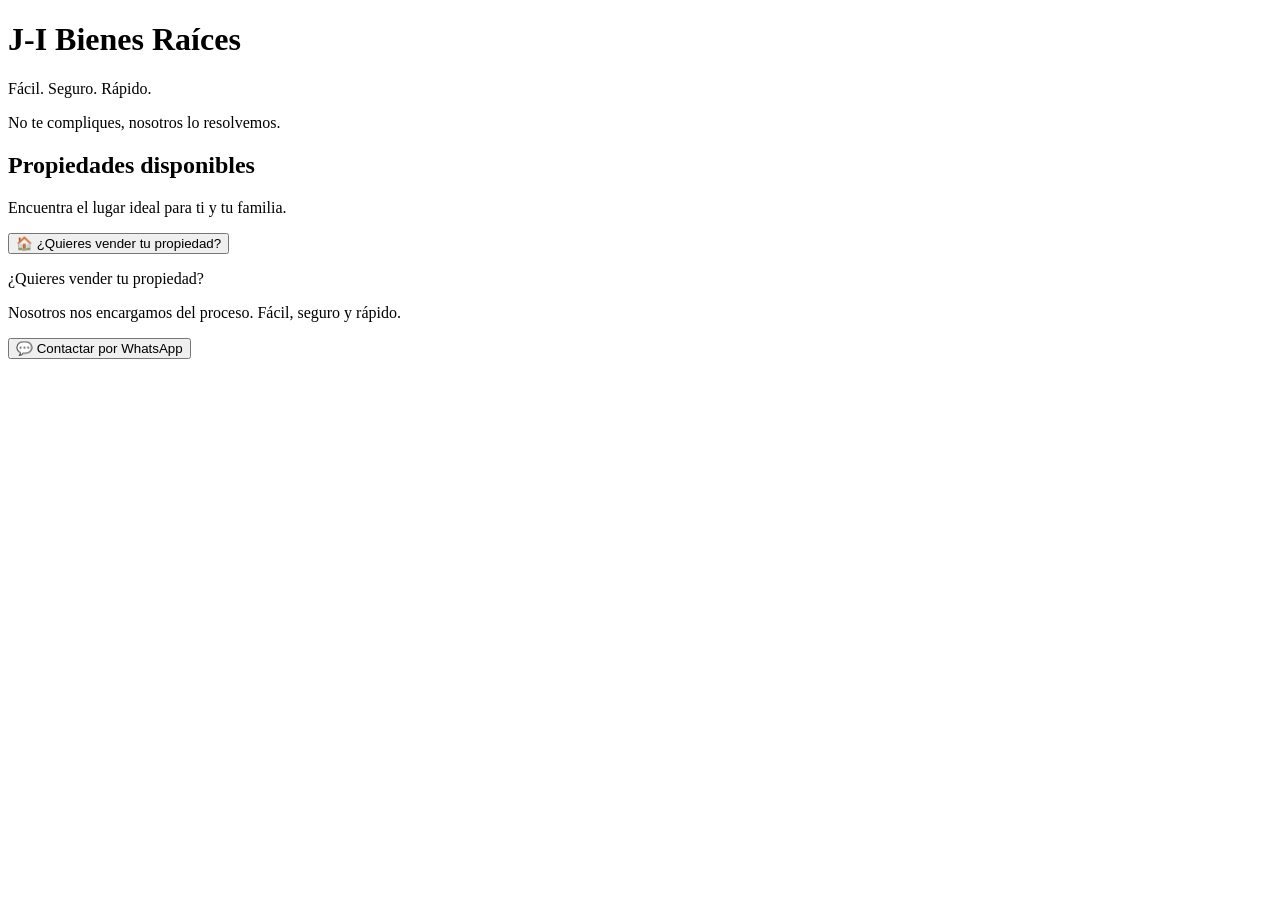
==== index.html @ 923f6cbc "Create index.html" ====
<!DOCTYPE html>
<html lang="es">
<head>
    <meta charset="UTF-8">
    <meta name="viewport" content="width=device-width, initial-scale=1.0">

    <title>J-I Bienes Raíces</title>

    <link rel="stylesheet" href="style.css">
</head>

<body>

    <!-- Encabezado principal -->
    <header class="main-header">

        <div class="brand">
            <h1>J-I Bienes Raíces</h1>

            <p class="slogan">
                <span>Fácil.</span>
                <span>Seguro.</span>
                <span>Rápido.</span>
            </p>

            <p class="slogan-subtitle">
                No te compliques, nosotros lo resolvemos.
            </p>
        </div>

    </header>


    <!-- Contenido principal -->
    <main>

        <section id="properties" class="properties-section">

            <div class="section-header">
                <h2>Propiedades disponibles</h2>

                <p>
                    Encuentra el lugar ideal para ti y tu familia.
                </p>
            </div>


            <!-- Las propiedades aparecerán aquí mediante JavaScript -->
            <div id="property-list">

                <!-- Las casas aparecerán aquí -->

            </div>

        </section>

    </main>


    <!-- Contacto para propietarios -->
    <div class="owner-contact">

        <button
            id="owner-contact-button"
            class="owner-contact-button"
            type="button"
        >
            🏠 ¿Quieres vender tu propiedad?
        </button>


        <div
            id="owner-contact-menu"
            class="owner-contact-menu"
        >

            <p class="owner-contact-title">
                ¿Quieres vender tu propiedad?
            </p>

            <p class="owner-contact-text">
                Nosotros nos encargamos del proceso.
                Fácil, seguro y rápido.
            </p>

            <button
                id="owner-whatsapp-button"
                class="owner-whatsapp-button"
                type="button"
            >
                💬 Contactar por WhatsApp
            </button>

        </div>

    </div>


    <script src="script.js"></script>

</body>
</html>
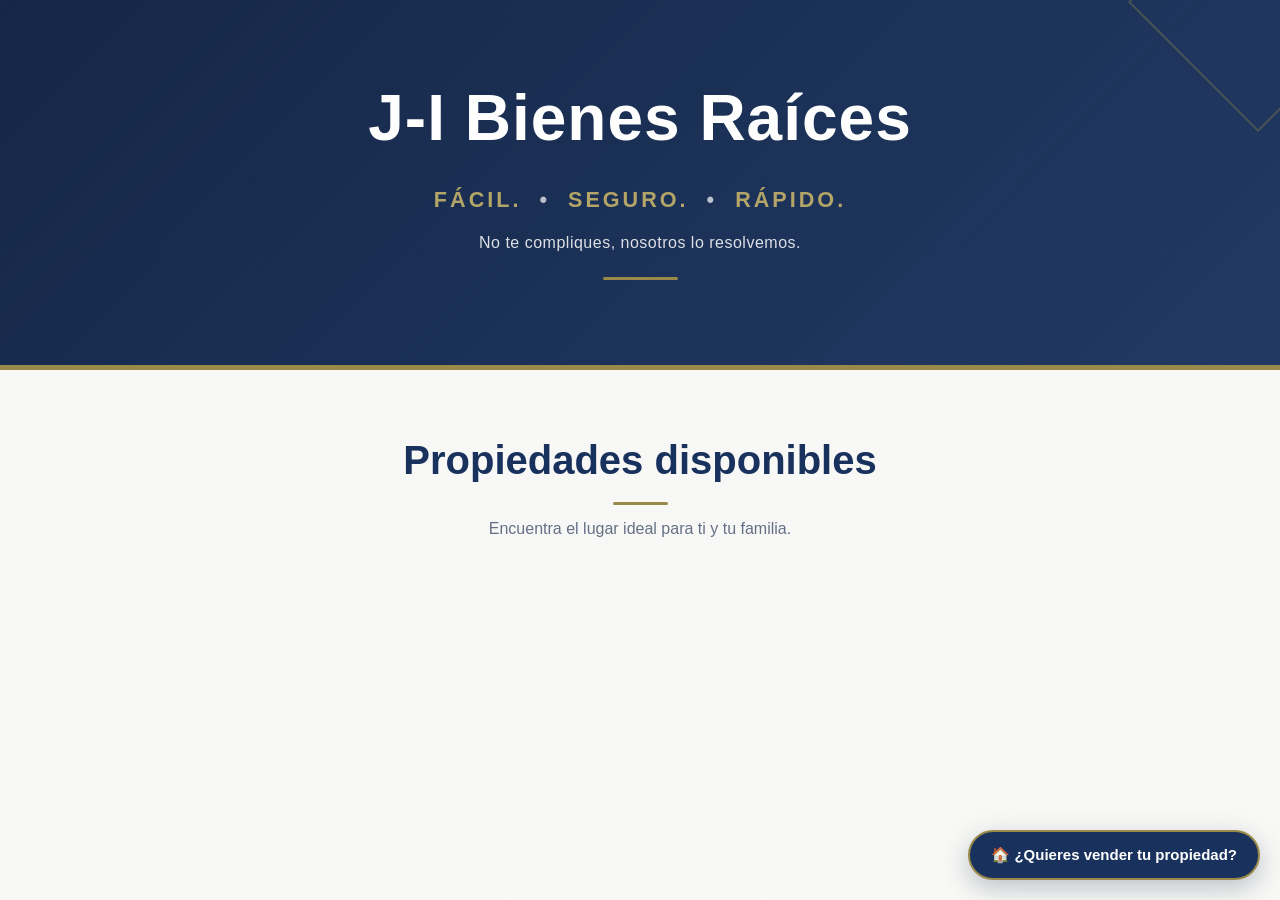
==== commit 47e302b3: "Update index.html" ====
--- a/index.html
+++ b/index.html
@@ -4,7 +4,7 @@
     <meta charset="UTF-8">
     <meta name="viewport" content="width=device-width, initial-scale=1.0">
 
-    <title>J-I Bienes Raíces</title>
+    <title>JI Bienes Raíces</title>
 
     <link rel="stylesheet" href="style.css">
 </head>
--- a/style.css
+++ b/style.css
@@ -0,0 +1,1142 @@
+/* =========================================================
+   J-I BIENES RAÍCES
+   Identidad visual:
+   Azul marino + Dorado + Blanco
+   ========================================================= */
+
+
+/* =========================================================
+   VARIABLES DE MARCA
+   ========================================================= */
+
+:root {
+    --navy: #19315d;
+    --navy-dark: #102344;
+    --navy-light: #294775;
+
+    --gold: #9a8a4a;
+    --gold-dark: #7d6f38;
+    --gold-light: #b3a467;
+
+    --white: #ffffff;
+    --background: #f7f7f5;
+    --text: #26303d;
+    --text-light: #667085;
+
+    --border: rgba(25, 49, 93, 0.12);
+
+    --shadow: 0 10px 30px rgba(16, 35, 68, 0.10);
+    --shadow-hover: 0 18px 40px rgba(16, 35, 68, 0.17);
+
+    --radius: 16px;
+}
+
+
+/* =========================================================
+   CONFIGURACIÓN GENERAL
+   ========================================================= */
+
+* {
+    box-sizing: border-box;
+    margin: 0;
+    padding: 0;
+}
+
+html {
+    scroll-behavior: smooth;
+}
+
+body {
+    font-family: Arial, Helvetica, sans-serif;
+
+    background:
+        linear-gradient(
+            rgba(247, 247, 245, 0.94),
+            rgba(247, 247, 245, 0.94)
+        ),
+        url("images/1.jpeg") center top / 520px auto no-repeat fixed;
+
+    color: var(--text);
+
+    min-height: 100vh;
+
+    line-height: 1.5;
+}
+
+
+/* =========================================================
+   MARCA DE AGUA DEL LOGO
+   ========================================================= */
+
+/*
+   El logo también aparece de forma muy sutil
+   detrás del contenido.
+
+   La imagen 1.jpeg debe estar en:
+   /images/1.jpeg
+*/
+
+body::before {
+    content: "";
+
+    position: fixed;
+
+    top: 50%;
+    left: 50%;
+
+    width: 520px;
+    height: 520px;
+
+    transform: translate(-50%, -50%);
+
+    background: url("images/1.jpeg") center / contain no-repeat;
+
+    opacity: 0.035;
+
+    pointer-events: none;
+
+    z-index: -1;
+}
+
+
+/* =========================================================
+   ENCABEZADO PRINCIPAL
+   ========================================================= */
+
+.main-header {
+    position: relative;
+
+    text-align: center;
+
+    padding: 70px 20px 65px;
+
+    color: var(--white);
+
+    background:
+        linear-gradient(
+            135deg,
+            rgba(16, 35, 68, 0.98),
+            rgba(25, 49, 93, 0.96)
+        );
+
+    border-bottom: 5px solid var(--gold);
+
+    overflow: hidden;
+}
+
+
+/* Detalle dorado decorativo */
+
+.main-header::after {
+    content: "";
+
+    position: absolute;
+
+    width: 180px;
+    height: 180px;
+
+    right: -70px;
+    top: -90px;
+
+    border: 2px solid rgba(154, 138, 74, 0.35);
+
+    transform: rotate(45deg);
+}
+
+
+/* Marca */
+
+.brand {
+    position: relative;
+    z-index: 1;
+
+    max-width: 900px;
+
+    margin: 0 auto;
+}
+
+
+/* Nombre */
+
+.main-header h1 {
+    font-size: clamp(2.2rem, 5vw, 4rem);
+
+    font-weight: 600;
+
+    letter-spacing: 1px;
+
+    margin-bottom: 18px;
+}
+
+
+/* Línea dorada */
+
+.brand::after {
+    content: "";
+
+    display: block;
+
+    width: 75px;
+    height: 3px;
+
+    margin: 22px auto 20px;
+
+    background: var(--gold);
+
+    border-radius: 10px;
+}
+
+
+/* =========================================================
+   ESLOGAN
+   ========================================================= */
+
+.slogan {
+    display: flex;
+
+    justify-content: center;
+    align-items: center;
+
+    gap: 18px;
+
+    font-size: clamp(1rem, 2vw, 1.35rem);
+
+    font-weight: 700;
+
+    letter-spacing: 3px;
+
+    text-transform: uppercase;
+}
+
+.slogan span {
+    color: var(--gold-light);
+}
+
+.slogan span:not(:last-child)::after {
+    content: "•";
+
+    margin-left: 18px;
+
+    color: var(--white);
+
+    opacity: 0.7;
+}
+
+
+/* Segunda línea del eslogan */
+
+.slogan-subtitle {
+    margin-top: 15px;
+
+    font-size: 1rem;
+
+    color: rgba(255, 255, 255, 0.85);
+
+    letter-spacing: 0.5px;
+}
+
+
+/* =========================================================
+   CONTENIDO PRINCIPAL
+   ========================================================= */
+
+main {
+    position: relative;
+
+    max-width: 1250px;
+
+    margin: 0 auto;
+
+    padding: 60px 25px 120px;
+}
+
+
+/* =========================================================
+   ENCABEZADO DE PROPIEDADES
+   ========================================================= */
+
+.properties-section {
+    position: relative;
+}
+
+
+.section-header {
+    text-align: center;
+
+    margin-bottom: 40px;
+}
+
+
+.section-header h2 {
+    position: relative;
+
+    display: inline-block;
+
+    color: var(--navy);
+
+    font-size: clamp(1.8rem, 4vw, 2.5rem);
+
+    font-weight: 600;
+
+    margin-bottom: 12px;
+}
+
+
+/* Línea dorada debajo del título */
+
+.section-header h2::after {
+    content: "";
+
+    display: block;
+
+    width: 55px;
+    height: 3px;
+
+    margin: 12px auto 0;
+
+    background: var(--gold);
+
+    border-radius: 5px;
+}
+
+
+.section-header p {
+    color: var(--text-light);
+
+    font-size: 1rem;
+
+    max-width: 600px;
+
+    margin: 0 auto;
+}
+
+
+/* =========================================================
+   CONTENEDOR DE PROPIEDADES
+   ========================================================= */
+
+#property-list {
+    display: grid;
+
+    grid-template-columns:
+        repeat(auto-fit, minmax(290px, 1fr));
+
+    gap: 30px;
+}
+
+
+/* =========================================================
+   TARJETAS DE PROPIEDADES
+   ========================================================= */
+
+#property-list article {
+    background: rgba(255, 255, 255, 0.97);
+
+    border-radius: var(--radius);
+
+    overflow: hidden;
+
+    border: 1px solid var(--border);
+
+    box-shadow: var(--shadow);
+
+    transition:
+        transform 0.25s ease,
+        box-shadow 0.25s ease,
+        border-color 0.25s ease;
+}
+
+
+#property-list article:hover {
+    transform: translateY(-7px);
+
+    box-shadow: var(--shadow-hover);
+
+    border-color: rgba(154, 138, 74, 0.45);
+}
+
+
+/* =========================================================
+   IMÁGENES DE PROPIEDADES
+   ========================================================= */
+
+.property-image-container {
+    position: relative;
+
+    cursor: pointer;
+
+    overflow: hidden;
+
+    background: var(--navy);
+}
+
+
+#property-list img {
+    display: block;
+
+    width: 100%;
+
+    height: 235px;
+
+    object-fit: cover;
+
+    transition: transform 0.4s ease;
+}
+
+
+#property-list article:hover img {
+    transform: scale(1.04);
+}
+
+
+/* =========================================================
+   INFORMACIÓN DE PROPIEDAD
+   ========================================================= */
+
+.property-info {
+    padding: 23px;
+}
+
+
+.property-info h3 {
+    color: var(--navy);
+
+    font-size: 1.25rem;
+
+    margin-bottom: 10px;
+}
+
+
+#property-list article p {
+    color: var(--text-light);
+
+    margin: 8px 0;
+}
+
+
+/* Precio */
+
+.property-info .price {
+    display: inline-block;
+
+    color: var(--gold-dark);
+
+    font-size: 1.35rem;
+
+    font-weight: 700;
+
+    margin-top: 4px;
+}
+
+
+/* =========================================================
+   DETALLES
+   ========================================================= */
+
+.property-details {
+    display: none;
+
+    margin-top: 20px;
+
+    padding-top: 16px;
+
+    border-top: 1px solid var(--border);
+}
+
+
+.property-details p {
+    margin: 8px 0;
+}
+
+
+/* =========================================================
+   BOTÓN WHATSAPP DE PROPIEDAD
+   ========================================================= */
+
+.whatsapp-button {
+    width: 100%;
+
+    margin-top: 20px;
+
+    padding: 14px 18px;
+
+    border: none;
+
+    border-radius: 9px;
+
+    background: #25D366;
+
+    color: white;
+
+    font-size: 1rem;
+
+    font-weight: 700;
+
+    cursor: pointer;
+
+    transition:
+        transform 0.2s ease,
+        opacity 0.2s ease;
+}
+
+
+.whatsapp-button:hover {
+    opacity: 0.92;
+
+    transform: translateY(-2px);
+}
+
+
+/* =========================================================
+   BOTÓN VER DETALLES
+   ========================================================= */
+
+.details-button {
+    width: 100%;
+
+    margin-top: 18px;
+
+    padding: 13px 18px;
+
+    border: 1px solid var(--gold);
+
+    border-radius: 9px;
+
+    background: transparent;
+
+    color: var(--navy);
+
+    font-size: 0.95rem;
+
+    font-weight: 600;
+
+    cursor: pointer;
+
+    transition:
+        background 0.2s ease,
+        color 0.2s ease,
+        transform 0.2s ease;
+}
+
+
+.details-button:hover {
+    background: var(--navy);
+
+    color: white;
+
+    border-color: var(--navy);
+
+    transform: translateY(-2px);
+}
+
+
+/* =========================================================
+   VENTANA MODAL
+   ========================================================= */
+
+.property-modal {
+    position: fixed;
+
+    inset: 0;
+
+    background: rgba(10, 22, 42, 0.82);
+
+    backdrop-filter: blur(5px);
+
+    display: flex;
+
+    justify-content: center;
+    align-items: center;
+
+    padding: 20px;
+
+    z-index: 1000;
+}
+
+
+/* =========================================================
+   CONTENIDO DEL MODAL
+   ========================================================= */
+
+.modal-content {
+    position: relative;
+
+    width: 100%;
+
+    max-width: 900px;
+
+    max-height: 90vh;
+
+    overflow-y: auto;
+
+    background: white;
+
+    border-radius: 18px;
+
+    border-top: 5px solid var(--gold);
+
+    box-shadow: 0 25px 70px rgba(0, 0, 0, 0.35);
+
+    scrollbar-width: thin;
+}
+
+
+/* =========================================================
+   GALERÍA
+   ========================================================= */
+
+.modal-gallery {
+    position: relative;
+
+    width: 100%;
+
+    height: 450px;
+
+    background: var(--navy-dark);
+
+    display: flex;
+
+    justify-content: center;
+    align-items: center;
+
+    overflow: hidden;
+}
+
+
+.modal-image {
+    width: 100%;
+    height: 100%;
+
+    object-fit: cover;
+}
+
+
+/* =========================================================
+   BOTONES DE GALERÍA
+   ========================================================= */
+
+.gallery-button {
+    position: absolute;
+
+    top: 50%;
+
+    transform: translateY(-50%);
+
+    width: 48px;
+    height: 48px;
+
+    border: 1px solid rgba(255, 255, 255, 0.3);
+
+    border-radius: 50%;
+
+    background: rgba(16, 35, 68, 0.8);
+
+    color: white;
+
+    font-size: 1.8rem;
+
+    cursor: pointer;
+
+    z-index: 2;
+
+    transition:
+        background 0.2s ease,
+        transform 0.2s ease;
+}
+
+
+.gallery-button:hover {
+    background: var(--gold-dark);
+}
+
+
+.gallery-button.previous {
+    left: 15px;
+}
+
+
+.gallery-button.next {
+    right: 15px;
+}
+
+
+/* =========================================================
+   BOTÓN CERRAR MODAL
+   ========================================================= */
+
+.close-modal {
+    position: absolute;
+
+    top: 12px;
+    right: 12px;
+
+    width: 42px;
+    height: 42px;
+
+    border: none;
+
+    border-radius: 50%;
+
+    background: rgba(16, 35, 68, 0.85);
+
+    color: white;
+
+    font-size: 1.7rem;
+
+    cursor: pointer;
+
+    z-index: 3;
+
+    transition:
+        background 0.2s ease,
+        transform 0.2s ease;
+}
+
+
+.close-modal:hover {
+    background: var(--gold-dark);
+
+    transform: rotate(90deg);
+}
+
+
+/* =========================================================
+   INFORMACIÓN DEL MODAL
+   ========================================================= */
+
+.modal-info {
+    padding: 32px;
+}
+
+
+.modal-info h2 {
+    color: var(--navy);
+
+    font-size: 1.8rem;
+
+    margin-bottom: 10px;
+}
+
+
+.modal-price {
+    color: var(--gold-dark);
+
+    font-size: 1.55rem;
+
+    font-weight: 700;
+
+    margin-bottom: 15px;
+}
+
+
+.modal-services {
+    margin-top: 22px;
+
+    padding-top: 18px;
+
+    border-top: 1px solid var(--border);
+}
+
+
+.modal-services p {
+    margin: 9px 0;
+
+    color: var(--text-light);
+}
+
+
+/* =========================================================
+   WHATSAPP DEL MODAL
+   ========================================================= */
+
+.modal-whatsapp {
+    width: 100%;
+
+    margin-top: 25px;
+
+    padding: 15px;
+
+    border: none;
+
+    border-radius: 9px;
+
+    background: #25D366;
+
+    color: white;
+
+    font-size: 1rem;
+
+    font-weight: 700;
+
+    cursor: pointer;
+
+    transition:
+        opacity 0.2s ease,
+        transform 0.2s ease;
+}
+
+
+.modal-whatsapp:hover {
+    opacity: 0.92;
+
+    transform: translateY(-2px);
+}
+
+
+/* =========================================================
+   CONTACTO PARA PROPIETARIOS
+   ========================================================= */
+
+.owner-contact {
+    position: fixed;
+
+    right: 20px;
+    bottom: 20px;
+
+    z-index: 1000;
+
+    display: flex;
+
+    flex-direction: column;
+
+    align-items: flex-end;
+
+    gap: 10px;
+}
+
+
+/* =========================================================
+   BOTÓN PRINCIPAL DE CONTACTO
+   ========================================================= */
+
+.owner-contact-button {
+    border: 2px solid var(--gold);
+
+    border-radius: 30px;
+
+    padding: 14px 21px;
+
+    font-size: 15px;
+
+    font-weight: 700;
+
+    cursor: pointer;
+
+    background: var(--navy);
+
+    color: white;
+
+    box-shadow:
+        0 8px 25px rgba(16, 35, 68, 0.25);
+
+    transition:
+        transform 0.2s ease,
+        background 0.2s ease,
+        box-shadow 0.2s ease;
+}
+
+
+.owner-contact-button:hover {
+    background: var(--navy-dark);
+
+    transform: translateY(-3px);
+
+    box-shadow:
+        0 12px 30px rgba(16, 35, 68, 0.32);
+}
+
+
+/* =========================================================
+   MENÚ DE CONTACTO
+   ========================================================= */
+
+.owner-contact-menu {
+    display: none;
+
+    width: 310px;
+
+    padding: 22px;
+
+    border-radius: 16px;
+
+    background: white;
+
+    box-shadow:
+        0 15px 40px rgba(16, 35, 68, 0.20);
+
+    border: 1px solid rgba(154, 138, 74, 0.35);
+
+    animation: contactAppear 0.2s ease;
+}
+
+
+/* Animación */
+
+@keyframes contactAppear {
+
+    from {
+        opacity: 0;
+
+        transform: translateY(8px);
+    }
+
+    to {
+        opacity: 1;
+
+        transform: translateY(0);
+    }
+}
+
+
+/* Cuando está abierto */
+
+.owner-contact-menu.active {
+    display: block;
+}
+
+
+/* Título */
+
+.owner-contact-title {
+    margin: 0 0 8px;
+
+    color: var(--navy);
+
+    font-size: 18px;
+
+    font-weight: 700;
+}
+
+
+/* Texto */
+
+.owner-contact-text {
+    margin: 0 0 18px;
+
+    color: var(--text-light);
+
+    line-height: 1.5;
+}
+
+
+/* =========================================================
+   WHATSAPP DEL CONTACTO
+   ========================================================= */
+
+.owner-whatsapp-button {
+    width: 100%;
+
+    border: none;
+
+    border-radius: 9px;
+
+    padding: 13px 15px;
+
+    font-size: 15px;
+
+    font-weight: 700;
+
+    cursor: pointer;
+
+    background: #25D366;
+
+    color: white;
+
+    transition:
+        opacity 0.2s ease,
+        transform 0.2s ease;
+}
+
+
+.owner-whatsapp-button:hover {
+    opacity: 0.92;
+
+    transform: translateY(-2px);
+}
+
+
+/* =========================================================
+   TABLETS
+   ========================================================= */
+
+@media (max-width: 900px) {
+
+    main {
+        padding: 50px 20px 120px;
+    }
+
+    .main-header {
+        padding: 60px 20px 55px;
+    }
+
+    #property-list {
+        gap: 22px;
+    }
+
+}
+
+
+/* =========================================================
+   TELÉFONOS
+   ========================================================= */
+
+@media (max-width: 600px) {
+
+    body {
+        background-size: 400px auto;
+    }
+
+
+    /* Encabezado */
+
+    .main-header {
+        padding: 50px 18px 45px;
+    }
+
+
+    .main-header h1 {
+        font-size: 2.2rem;
+
+        line-height: 1.15;
+    }
+
+
+    .slogan {
+        flex-wrap: wrap;
+
+        gap: 7px;
+
+        font-size: 0.9rem;
+
+        letter-spacing: 2px;
+    }
+
+
+    .slogan span:not(:last-child)::after {
+        margin-left: 7px;
+    }
+
+
+    .slogan-subtitle {
+        font-size: 0.9rem;
+
+        padding: 0 15px;
+    }
+
+
+    /* Contenido */
+
+    main {
+        padding: 40px 15px 120px;
+    }
+
+
+    .section-header {
+        margin-bottom: 30px;
+    }
+
+
+    .section-header h2 {
+        font-size: 1.8rem;
+    }
+
+
+    /* Propiedades */
+
+    #property-list {
+        grid-template-columns: 1fr;
+
+        gap: 22px;
+    }
+
+
+    #property-list img {
+        height: 220px;
+    }
+
+
+    /* Modal */
+
+    .property-modal {
+        padding: 10px;
+    }
+
+
+    .modal-content {
+        max-height: 95vh;
+
+        border-radius: 14px;
+    }
+
+
+    .modal-gallery {
+        height: 300px;
+    }
+
+
+    .modal-info {
+        padding: 22px;
+    }
+
+
+    .modal-info h2 {
+        font-size: 1.5rem;
+    }
+
+
+    /* Contacto */
+
+    .owner-contact {
+        right: 12px;
+
+        bottom: 12px;
+    }
+
+
+    .owner-contact-button {
+        font-size: 14px;
+
+        padding: 12px 16px;
+    }
+
+
+    .owner-contact-menu {
+        width: min(
+            310px,
+            calc(100vw - 24px)
+        );
+    }
+
+}
+
+
+/* =========================================================
+   TELÉFONOS MUY PEQUEÑOS
+   ========================================================= */
+
+@media (max-width: 380px) {
+
+    .main-header h1 {
+        font-size: 1.9rem;
+    }
+
+
+    .slogan {
+        font-size: 0.78rem;
+
+        letter-spacing: 1px;
+    }
+
+
+    .slogan span:not(:last-child)::after {
+        margin-left: 4px;
+    }
+
+
+    .owner-contact-button {
+        max-width: 250px;
+
+        font-size: 13px;
+    }
+
+}
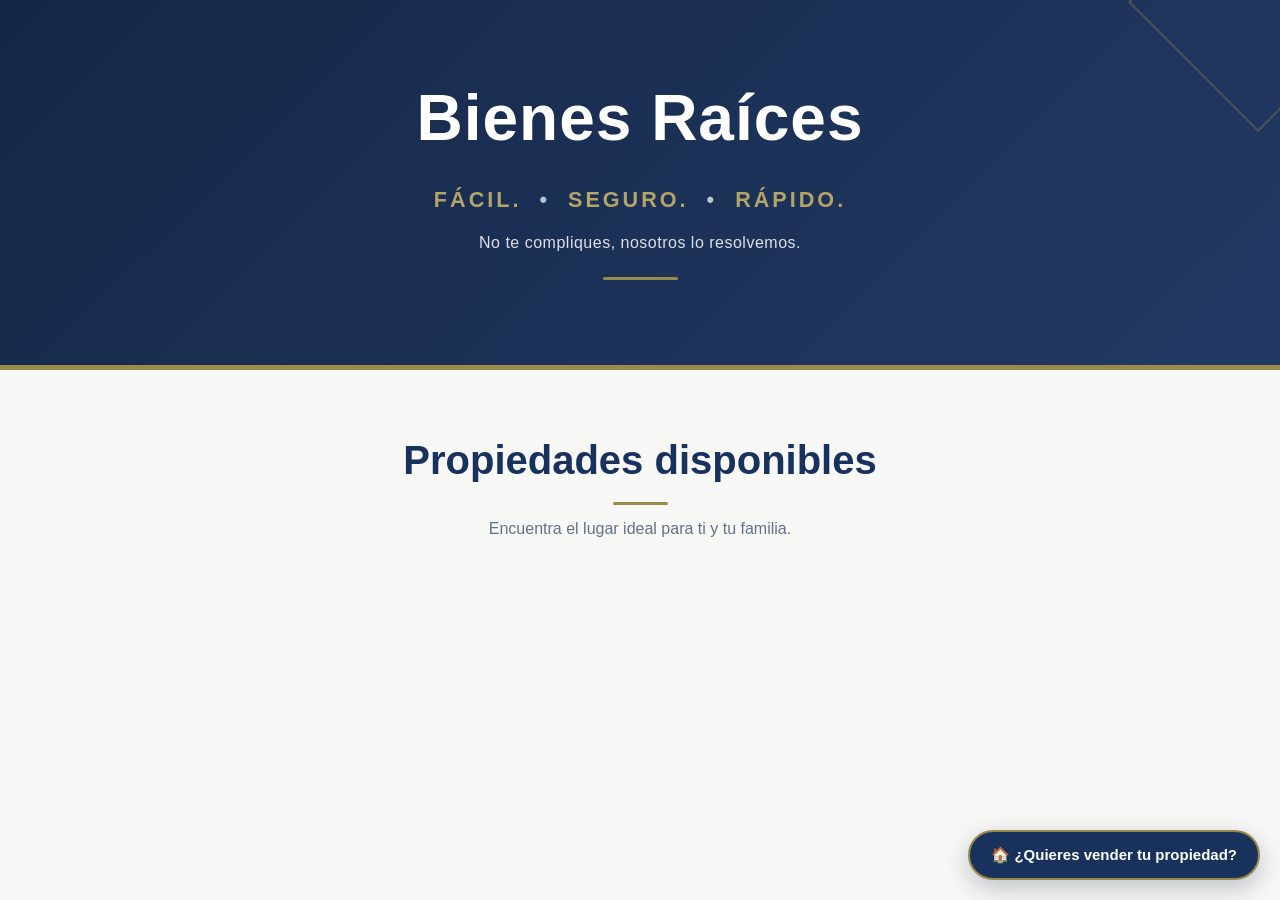
==== commit 4fc104de: "Update index.html" ====
--- a/index.html
+++ b/index.html
@@ -15,7 +15,7 @@
     <header class="main-header">
 
         <div class="brand">
-            <h1>J-I Bienes Raíces</h1>
+            <h1> Bienes Raíces</h1>
 
             <p class="slogan">
                 <span>Fácil.</span>
--- a/style.css
+++ b/style.css
@@ -1,5 +1,5 @@
 /* =========================================================
-   J-I BIENES RAÍCES
+   JI BIENES RAÍCES
    Identidad visual:
    Azul marino + Dorado + Blanco
    ========================================================= */
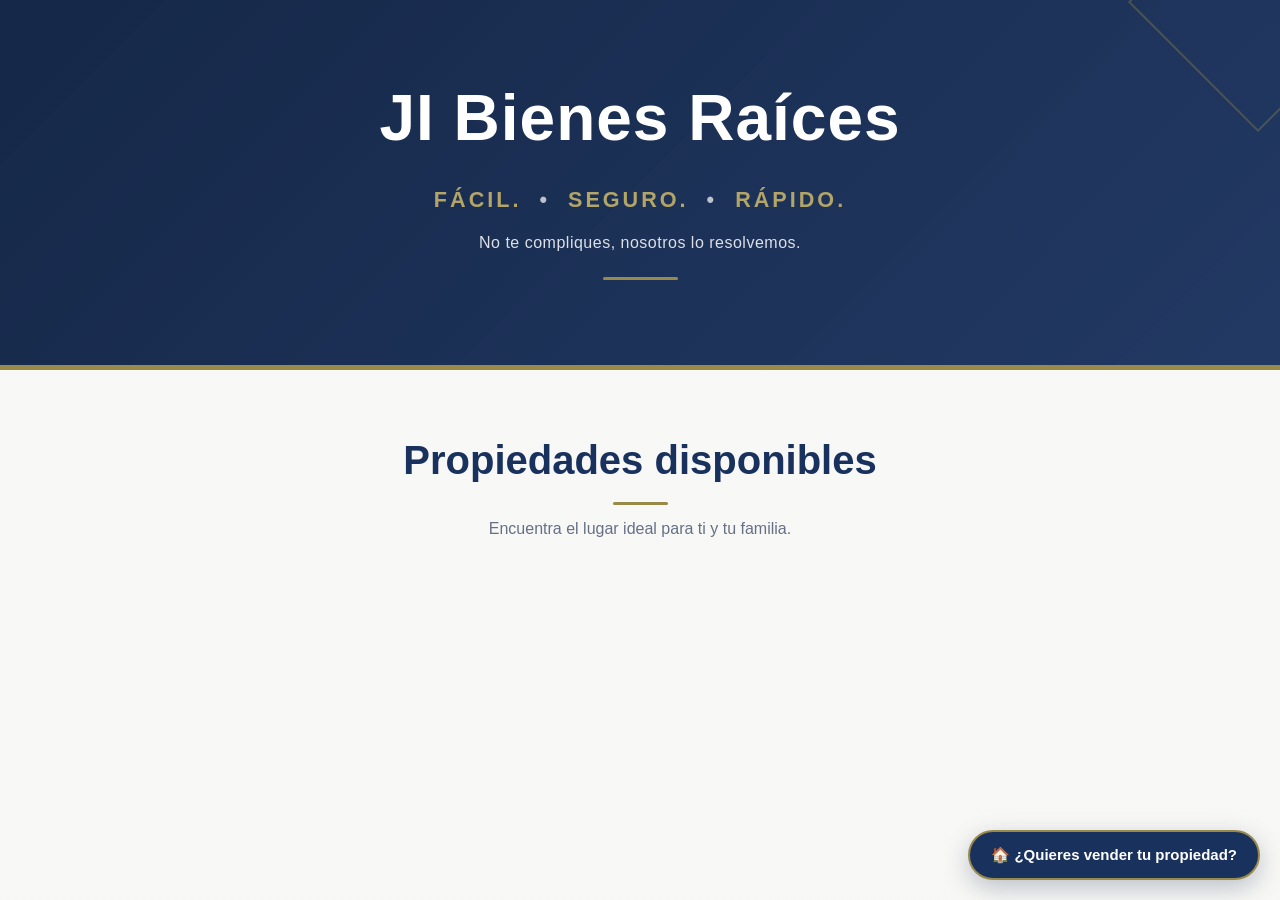
==== commit 6974ef26: "Update index.html" ====
--- a/index.html
+++ b/index.html
@@ -15,7 +15,7 @@
     <header class="main-header">
 
         <div class="brand">
-            <h1> Bienes Raíces</h1>
+            <h1> JI Bienes Raíces</h1>
 
             <p class="slogan">
                 <span>Fácil.</span>
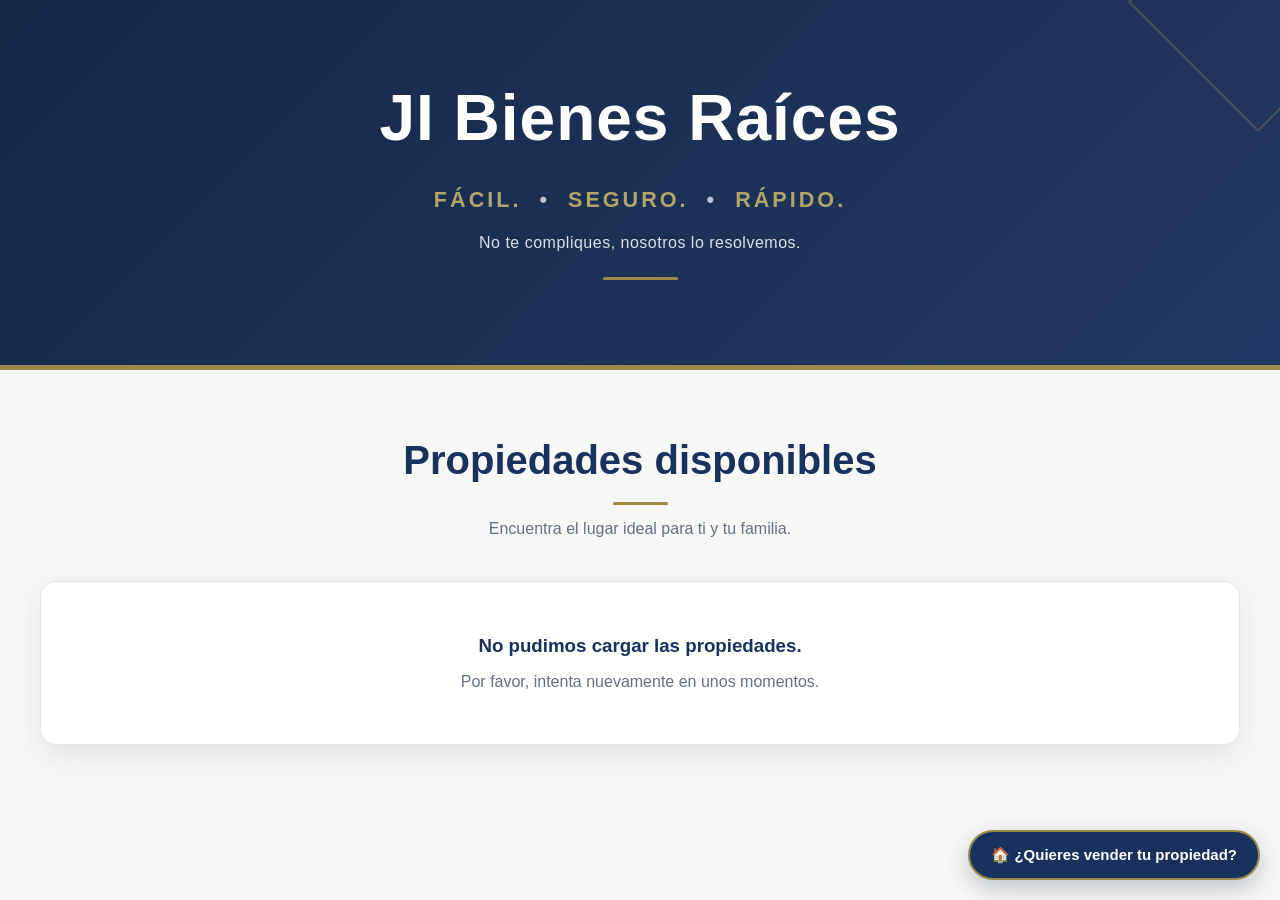
==== commit 256d1b5a: "Update index.html" ====
--- a/index.html
+++ b/index.html
@@ -8,7 +8,7 @@
 
     <link rel="stylesheet" href="style.css">
 </head>
-
+<link rel="icon" type="image/jpeg" href="images/1.jpeg">
 <body>
 
     <!-- Encabezado principal -->
--- a/style.css
+++ b/style.css
@@ -68,14 +68,6 @@
    MARCA DE AGUA DEL LOGO
    ========================================================= */
 
-/*
-   El logo también aparece de forma muy sutil
-   detrás del contenido.
-
-   La imagen 1.jpeg debe estar en:
-   /images/1.jpeg
-*/
-
 body::before {
     content: "";
 
@@ -144,10 +136,13 @@
 }
 
 
-/* Marca */
+/* =========================================================
+   MARCA
+   ========================================================= */
 
 .brand {
     position: relative;
+
     z-index: 1;
 
     max-width: 900px;
@@ -195,6 +190,7 @@
     display: flex;
 
     justify-content: center;
+
     align-items: center;
 
     gap: 18px;
@@ -368,6 +364,8 @@
     overflow: hidden;
 
     background: var(--navy);
+
+    min-height: 235px;
 }
 
 
@@ -386,6 +384,29 @@
 
 #property-list article:hover img {
     transform: scale(1.04);
+}
+
+
+/* Imagen no disponible */
+
+.no-property-image {
+    width: 100%;
+
+    height: 235px;
+
+    display: flex;
+
+    align-items: center;
+
+    justify-content: center;
+
+    padding: 20px;
+
+    color: rgba(255, 255, 255, 0.8);
+
+    text-align: center;
+
+    font-size: 0.95rem;
 }
 
 
@@ -531,6 +552,41 @@
 
 
 /* =========================================================
+   MENSAJES SIN PROPIEDADES
+   ========================================================= */
+
+.no-properties {
+    grid-column: 1 / -1;
+
+    text-align: center;
+
+    padding: 50px 25px;
+
+    background: rgba(255, 255, 255, 0.9);
+
+    border: 1px solid var(--border);
+
+    border-radius: var(--radius);
+
+    box-shadow: var(--shadow);
+}
+
+
+.no-properties h3 {
+    color: var(--navy);
+
+    margin-bottom: 10px;
+}
+
+
+.no-properties p {
+    color: var(--text-light);
+
+    margin: 0;
+}
+
+
+/* =========================================================
    VENTANA MODAL
    ========================================================= */
 
@@ -546,6 +602,7 @@
     display: flex;
 
     justify-content: center;
+
     align-items: center;
 
     padding: 20px;
@@ -597,6 +654,7 @@
     display: flex;
 
     justify-content: center;
+
     align-items: center;
 
     overflow: hidden;
@@ -605,9 +663,19 @@
 
 .modal-image {
     width: 100%;
+
     height: 100%;
 
     object-fit: cover;
+}
+
+
+.no-modal-image {
+    color: rgba(255, 255, 255, 0.8);
+
+    text-align: center;
+
+    padding: 20px;
 }
 
 
@@ -623,6 +691,7 @@
     transform: translateY(-50%);
 
     width: 48px;
+
     height: 48px;
 
     border: 1px solid rgba(255, 255, 255, 0.3);
@@ -661,6 +730,31 @@
 
 
 /* =========================================================
+   CONTADOR DE GALERÍA
+   ========================================================= */
+
+.gallery-counter {
+    position: absolute;
+
+    right: 25px;
+
+    top: 25px;
+
+    z-index: 4;
+
+    padding: 7px 12px;
+
+    border-radius: 20px;
+
+    background: rgba(16, 35, 68, 0.78);
+
+    color: white;
+
+    font-size: 0.9rem;
+}
+
+
+/* =========================================================
    BOTÓN CERRAR MODAL
    ========================================================= */
 
@@ -668,9 +762,11 @@
     position: absolute;
 
     top: 12px;
+
     right: 12px;
 
     width: 42px;
+
     height: 42px;
 
     border: none;
@@ -685,7 +781,7 @@
 
     cursor: pointer;
 
-    z-index: 3;
+    z-index: 5;
 
     transition:
         background 0.2s ease,
@@ -729,6 +825,13 @@
 }
 
 
+.modal-info > p {
+    color: var(--text-light);
+
+    margin: 9px 0;
+}
+
+
 .modal-services {
     margin-top: 22px;
 
@@ -742,6 +845,17 @@
     margin: 9px 0;
 
     color: var(--text-light);
+}
+
+
+.modal-description {
+    margin-top: 22px !important;
+
+    padding-top: 18px;
+
+    border-top: 1px solid var(--border);
+
+    line-height: 1.7;
 }
 
 
@@ -791,6 +905,7 @@
     position: fixed;
 
     right: 20px;
+
     bottom: 20px;
 
     z-index: 1000;
@@ -972,7 +1087,6 @@
     #property-list {
         gap: 22px;
     }
-
 }
 
 
@@ -1055,6 +1169,16 @@
     }
 
 
+    .property-image-container {
+        min-height: 220px;
+    }
+
+
+    .no-property-image {
+        height: 220px;
+    }
+
+
     /* Modal */
 
     .property-modal {
@@ -1081,6 +1205,22 @@
 
     .modal-info h2 {
         font-size: 1.5rem;
+    }
+
+
+    .gallery-button {
+        width: 42px;
+
+        height: 42px;
+
+        font-size: 1.5rem;
+    }
+
+
+    .gallery-counter {
+        right: 15px;
+
+        top: 15px;
     }
 
 
@@ -1106,7 +1246,6 @@
             calc(100vw - 24px)
         );
     }
-
 }
 
 
@@ -1138,5 +1277,4 @@
 
         font-size: 13px;
     }
-
-}
+}
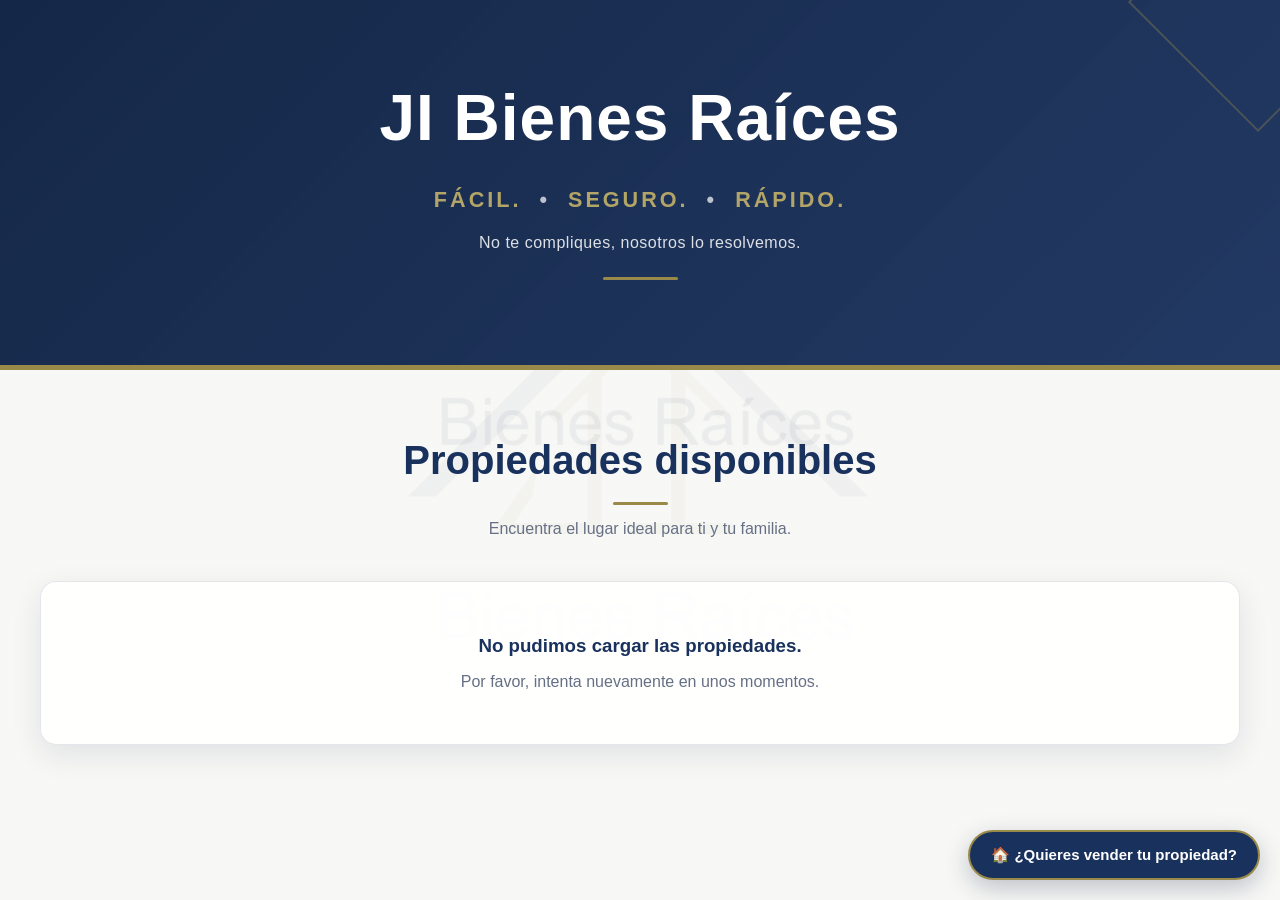
==== commit 6a1323d6: "Update index.html" ====
--- a/index.html
+++ b/index.html
@@ -8,7 +8,7 @@
 
     <link rel="stylesheet" href="style.css">
 </head>
-<link rel="icon" type="image/jpeg" href="images/1.jpeg">
+<link rel="icon" type="image/1.jpeg" href="images/1.jpeg">
 <body>
 
     <!-- Encabezado principal -->
